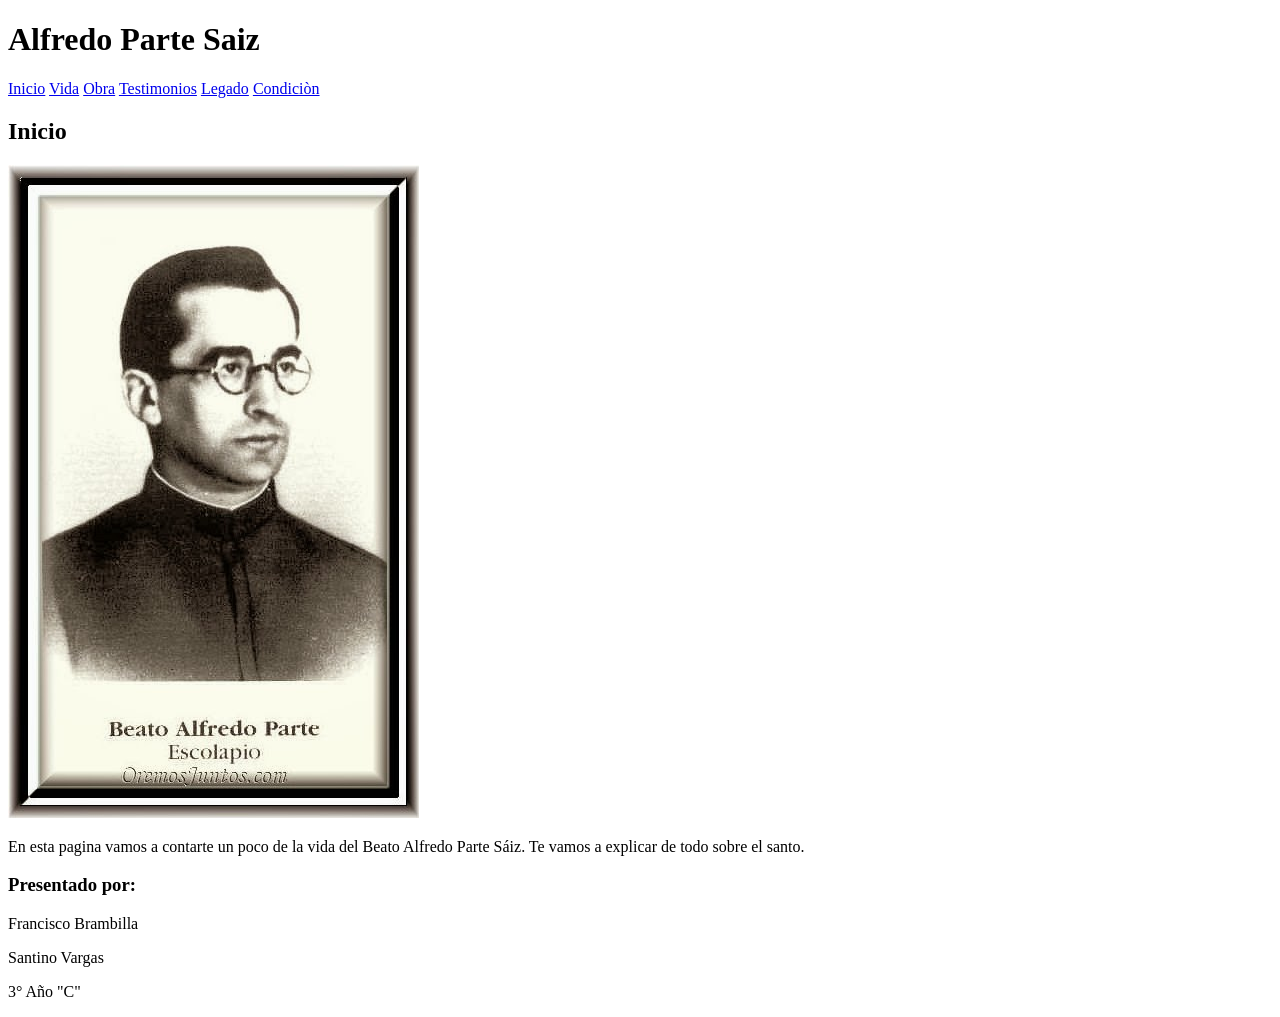
==== index.html @ 059b8d29 "Add files via upload" ====
<!DOCTYPE html>
<html lang="es">

<head>
    <meta charset="UTF-8">
    <title>Alfredo Parte Saiz</title>
</head>

<body>

    <h1>Alfredo Parte Saiz</h1>

    <nav>
        <a href="Inicio">Inicio</a>
        <a href="Vida">Vida</a>
        <a href="Obra">Obra</a>
        <a href="Testimonios">Testimonios</a>
        <a href="Legado">Legado</a>
        <a href="Condicion">Condiciòn</a>
    </nav>

    <section id="inicio">

        <h2>Inicio</h2>

        <img src="img/27-Beato Alfredo Parte-27.jpg" alt="Foto principal">

        <p>
            En esta pagina vamos a contarte un poco de la vida del Beato Alfredo Parte Sáiz. Te vamos a explicar de todo sobre el santo.
        </p>

    </section>

    <footer></footer>
        <h3>Presentado por:</h3>
        <p>Francisco Brambilla</p>
        <p>Santino Vargas</p>
        <p>3° Año "C"</p>

    </footer>

</body>

</html>
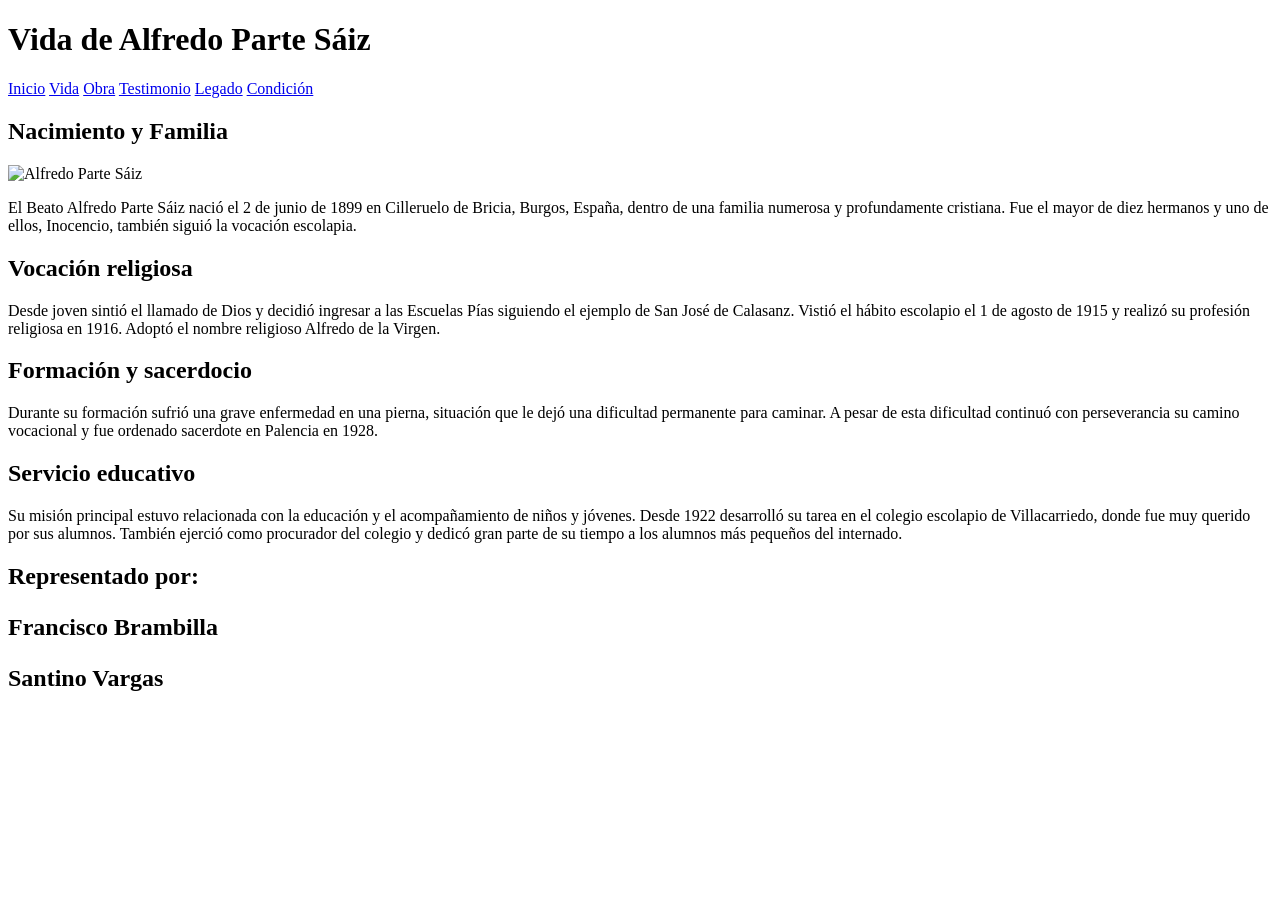
==== commit 8c82a606: "Add files via upload" ====
--- a/index.html
+++ b/index.html
@@ -3,42 +3,86 @@
 
 <head>
     <meta charset="UTF-8">
-    <title>Alfredo Parte Saiz</title>
+    <title>Vida - Alfredo Parte Sáiz</title>
+    <link rel="stylesheet" href="../css/estilos.css">
 </head>
 
 <body>
 
-    <h1>Alfredo Parte Saiz</h1>
+<header>
+    <h1>Vida de Alfredo Parte Sáiz</h1>
+</header>
 
-    <nav>
-        <a href="Inicio">Inicio</a>
-        <a href="Vida">Vida</a>
-        <a href="Obra">Obra</a>
-        <a href="Testimonios">Testimonios</a>
-        <a href="Legado">Legado</a>
-        <a href="Condicion">Condiciòn</a>
-    </nav>
+<nav>
+    <a href="../index.html">Inicio</a>
+    <a href="vida.html">Vida</a>
+    <a href="obra.html">Obra</a>
+    <a href="testimonios.html">Testimonio</a>
+    <a href="legado.html">Legado</a>
+    <a href="condicion.html">Condición</a>
+</nav>
 
-    <section id="inicio">
+<main>
 
-        <h2>Inicio</h2>
+<section>
+    <h2>Nacimiento y Familia</h2>
 
-        <img src="img/27-Beato Alfredo Parte-27.jpg" alt="Foto principal">
+    <img src="../img/buscar imagen" alt="Alfredo Parte Sáiz">
 
-        <p>
-            En esta pagina vamos a contarte un poco de la vida del Beato Alfredo Parte Sáiz. Te vamos a explicar de todo sobre el santo.
-        </p>
+    <p>
+        El Beato Alfredo Parte Sáiz nació el 2 de junio de 1899 en
+        Cilleruelo de Bricia, Burgos, España, dentro de una familia
+        numerosa y profundamente cristiana. Fue el mayor de diez
+        hermanos y uno de ellos, Inocencio, también siguió la vocación
+        escolapia.
+    </p>
+</section>
 
-    </section>
+<section>
+    <h2>Vocación religiosa</h2>
 
-    <footer></footer>
-        <h3>Presentado por:</h3>
-        <p>Francisco Brambilla</p>
-        <p>Santino Vargas</p>
-        <p>3° Año "C"</p>
+    <p>
+        Desde joven sintió el llamado de Dios y decidió ingresar a las
+        Escuelas Pías siguiendo el ejemplo de San José de Calasanz.
+        Vistió el hábito escolapio el 1 de agosto de 1915 y realizó
+        su profesión religiosa en 1916. Adoptó el nombre religioso
+        Alfredo de la Virgen.
+    </p>
+</section>
 
-    </footer>
+<section>
+    <h2>Formación y sacerdocio</h2>
+
+    <p>
+        Durante su formación sufrió una grave enfermedad en una pierna,
+        situación que le dejó una dificultad permanente para caminar.
+        A pesar de esta dificultad continuó con perseverancia su camino
+        vocacional y fue ordenado sacerdote en Palencia en 1928.
+    </p>
+</section>
+
+<section>
+    <h2>Servicio educativo</h2>
+
+    <p>
+        Su misión principal estuvo relacionada con la educación y el
+        acompañamiento de niños y jóvenes. Desde 1922 desarrolló su
+        tarea en el colegio escolapio de Villacarriedo, donde fue muy
+        querido por sus alumnos. También ejerció como procurador del
+        colegio y dedicó gran parte de su tiempo a los alumnos más
+        pequeños del internado.
+    </p>
+</section>
+
+</main>
+
+<footer>
+    <h2>Representado por:
+        <p>Francisco Brambilla </p>
+            <p>Santino Vargas</p>
+        
+    </p>
+</footer>
 
 </body>
-
 </html>
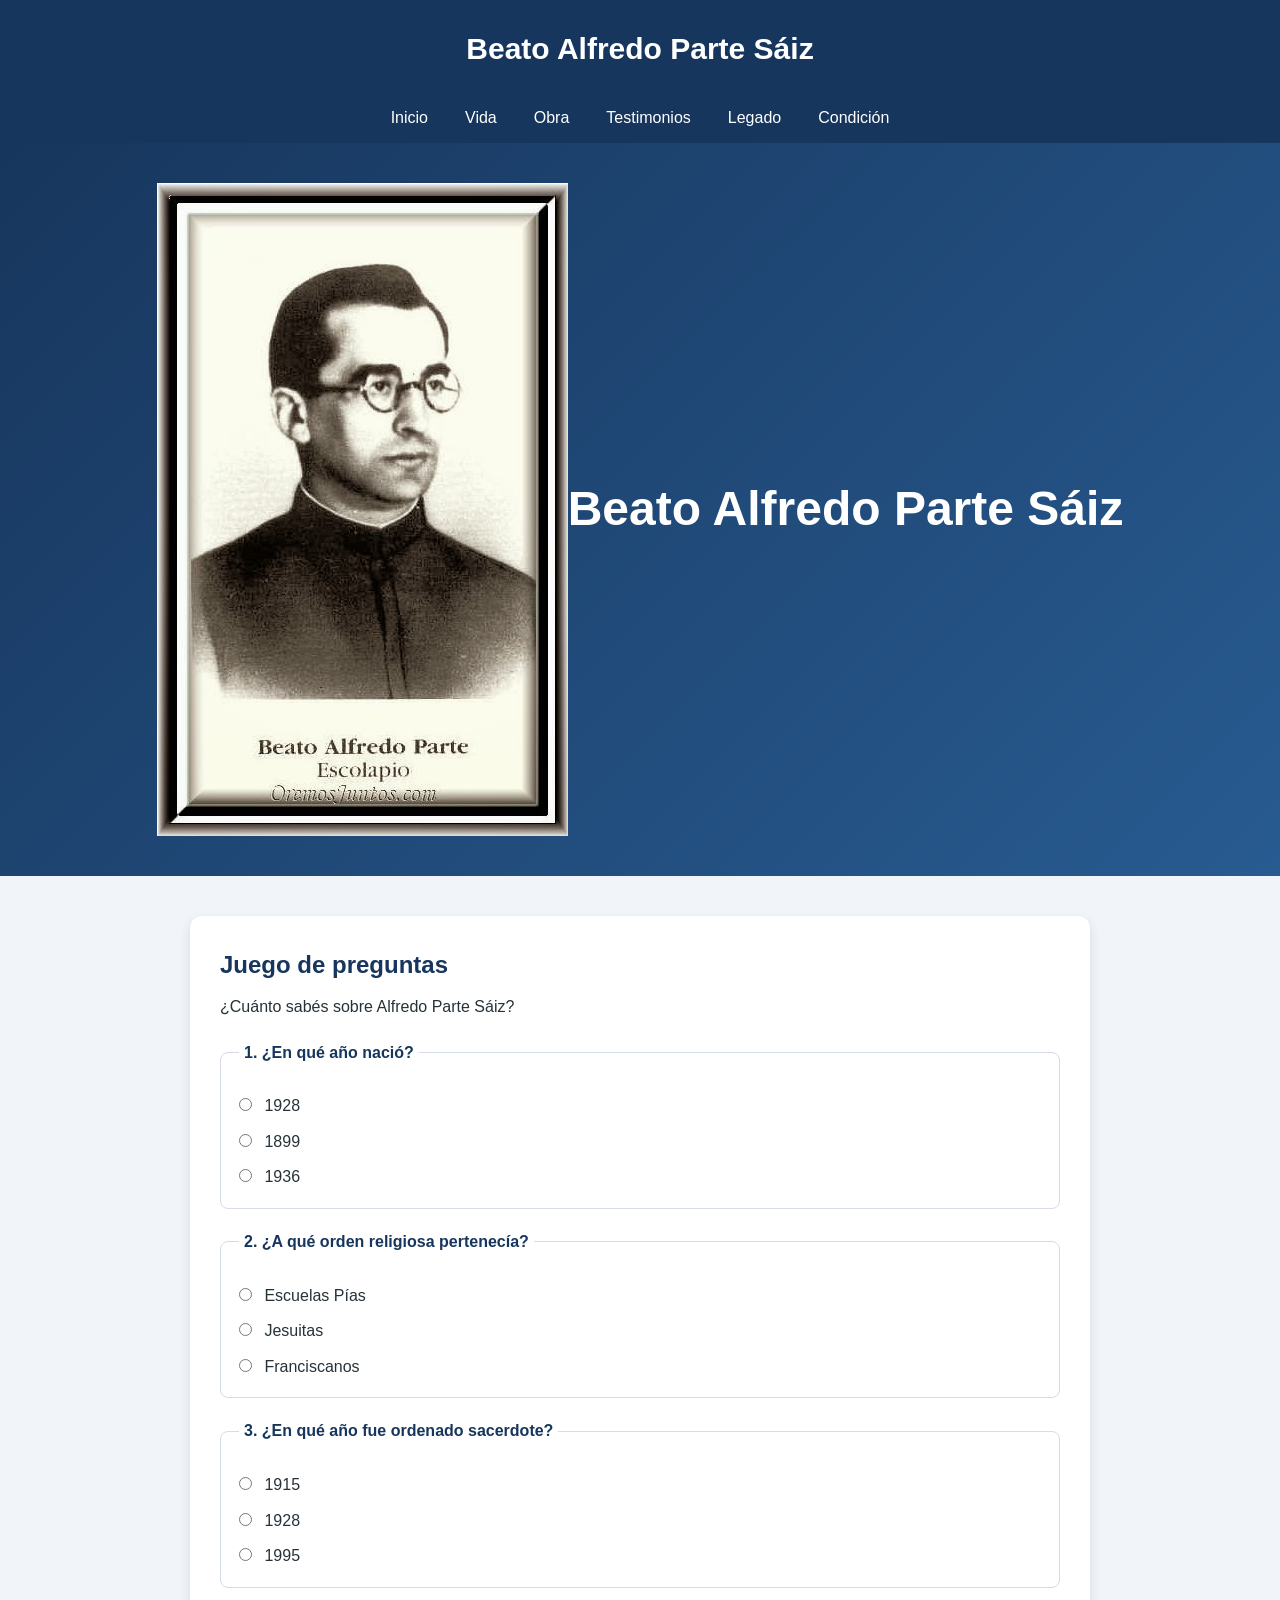
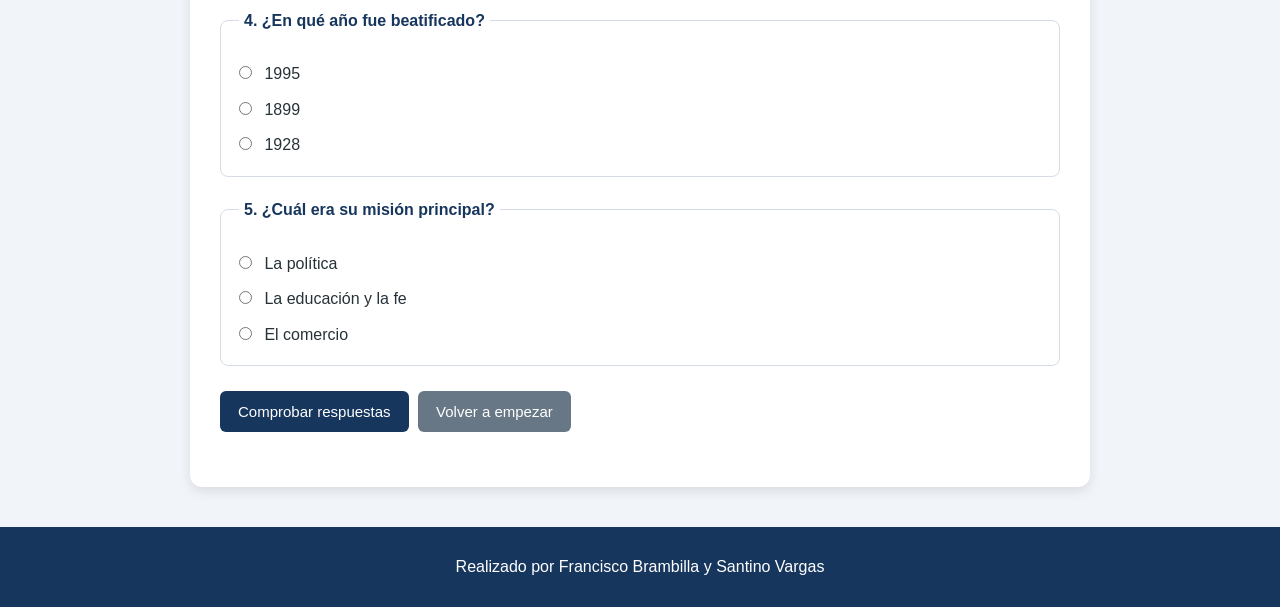
==== commit e83d88db: "Add files via upload" ====
--- a/index.html
+++ b/index.html
@@ -1,88 +1,89 @@
+
 <!DOCTYPE html>
 <html lang="es">
-
 <head>
     <meta charset="UTF-8">
-    <title>Vida - Alfredo Parte Sáiz</title>
-    <link rel="stylesheet" href="../css/estilos.css">
+    <meta name="viewport" content="width=device-width, initial-scale=1.0">
+    <title>Beato Alfredo Parte Sáiz</title>
+    <link rel="stylesheet" href="css/estilos.css">
+    <script src="js/cuestionario.js" defer></script>
 </head>
-
 <body>
 
-<header>
-    <h1>Vida de Alfredo Parte Sáiz</h1>
-</header>
+    <header class="encabezado">
+        <h1>Beato Alfredo Parte Sáiz</h1>
 
-<nav>
-    <a href="../index.html">Inicio</a>
-    <a href="vida.html">Vida</a>
-    <a href="obra.html">Obra</a>
-    <a href="testimonios.html">Testimonio</a>
-    <a href="legado.html">Legado</a>
-    <a href="condicion.html">Condición</a>
-</nav>
+        <nav>
+            <a href="index.html">Inicio</a>
+            <a href="pages/vida.html">Vida</a>
+            <a href="pages/obra.html">Obra</a>
+            <a href="pages/testimonios.html">Testimonios</a>
+            <a href="pages/legado.html">Legado</a>
+            <a href="pages/condicion.html">Condición</a>
+        </nav>
+    </header>
 
-<main>
+    <main>
+        <section class="portada">
+         <img src="img/27-Beato Alfredo Parte-27.jpg"
+         alt="Alfredo Parte Sáiz"
+         class="foto-portada">
+            <h2>Beato Alfredo Parte Sáiz</h2>
+        </section>
 
-<section>
-    <h2>Nacimiento y Familia</h2>
+        <section class="juego">
+            <h2>Juego de preguntas</h2>
+            <p>¿Cuánto sabés sobre Alfredo Parte Sáiz?</p>
 
-    <img src="../img/buscar imagen" alt="Alfredo Parte Sáiz">
+            <form id="cuestionario">
 
-    <p>
-        El Beato Alfredo Parte Sáiz nació el 2 de junio de 1899 en
-        Cilleruelo de Bricia, Burgos, España, dentro de una familia
-        numerosa y profundamente cristiana. Fue el mayor de diez
-        hermanos y uno de ellos, Inocencio, también siguió la vocación
-        escolapia.
-    </p>
-</section>
+                <fieldset class="pregunta">
+                    <legend>1. ¿En qué año nació?</legend>
+                    <label><input type="radio" name="p1" value="a"> 1928</label>
+                    <label><input type="radio" name="p1" value="b"> 1899</label>
+                    <label><input type="radio" name="p1" value="c"> 1936</label>
+                </fieldset>
 
-<section>
-    <h2>Vocación religiosa</h2>
+                <fieldset class="pregunta">
+                    <legend>2. ¿A qué orden religiosa pertenecía?</legend>
+                    <label><input type="radio" name="p2" value="a"> Escuelas Pías</label>
+                    <label><input type="radio" name="p2" value="b"> Jesuitas</label>
+                    <label><input type="radio" name="p2" value="c"> Franciscanos</label>
+                </fieldset>
 
-    <p>
-        Desde joven sintió el llamado de Dios y decidió ingresar a las
-        Escuelas Pías siguiendo el ejemplo de San José de Calasanz.
-        Vistió el hábito escolapio el 1 de agosto de 1915 y realizó
-        su profesión religiosa en 1916. Adoptó el nombre religioso
-        Alfredo de la Virgen.
-    </p>
-</section>
+                <fieldset class="pregunta">
+                    <legend>3. ¿En qué año fue ordenado sacerdote?</legend>
+                    <label><input type="radio" name="p3" value="a"> 1915</label>
+                    <label><input type="radio" name="p3" value="b"> 1928</label>
+                    <label><input type="radio" name="p3" value="c"> 1995</label>
+                </fieldset>
 
-<section>
-    <h2>Formación y sacerdocio</h2>
+                <fieldset class="pregunta">
+                    <legend>4. ¿En qué año fue beatificado?</legend>
+                    <label><input type="radio" name="p4" value="a"> 1995</label>
+                    <label><input type="radio" name="p4" value="b"> 1899</label>
+                    <label><input type="radio" name="p4" value="c"> 1928</label>
+                </fieldset>
 
-    <p>
-        Durante su formación sufrió una grave enfermedad en una pierna,
-        situación que le dejó una dificultad permanente para caminar.
-        A pesar de esta dificultad continuó con perseverancia su camino
-        vocacional y fue ordenado sacerdote en Palencia en 1928.
-    </p>
-</section>
+                <fieldset class="pregunta">
+                    <legend>5. ¿Cuál era su misión principal?</legend>
+                    <label><input type="radio" name="p5" value="a"> La política</label>
+                    <label><input type="radio" name="p5" value="b"> La educación y la fe</label>
+                    <label><input type="radio" name="p5" value="c"> El comercio</label>
+                </fieldset>
 
-<section>
-    <h2>Servicio educativo</h2>
+                <button type="submit">Comprobar respuestas</button>
+                <button type="reset" class="boton-secundario">Volver a empezar</button>
 
-    <p>
-        Su misión principal estuvo relacionada con la educación y el
-        acompañamiento de niños y jóvenes. Desde 1922 desarrolló su
-        tarea en el colegio escolapio de Villacarriedo, donde fue muy
-        querido por sus alumnos. También ejerció como procurador del
-        colegio y dedicó gran parte de su tiempo a los alumnos más
-        pequeños del internado.
-    </p>
-</section>
+                <p id="resultado" aria-live="polite"></p>
+            </form>
+        </section>
+    </main>
 
-</main>
-
-<footer>
-    <h2>Representado por:
-        <p>Francisco Brambilla </p>
-            <p>Santino Vargas</p>
-        
-    </p>
-</footer>
+    <footer>
+       
+        <p>Realizado por Francisco Brambilla y Santino Vargas</p>
+    </footer>
 
 </body>
-</html>+</html>
--- a/css/estilos.css
+++ b/css/estilos.css
@@ -0,0 +1,262 @@
+
+/* Configuración general */
+* {
+    box-sizing: border-box;
+    margin: 0;
+    padding: 0;
+}
+
+body {
+    font-family: Arial, Helvetica, sans-serif;
+    background-color: #f1f4f8;
+    color: #263238;
+    line-height: 1.6;
+}
+
+/* Encabezado */
+.encabezado {
+    background-color: #17365d;
+    color: white;
+    text-align: center;
+    padding: 25px 15px 0;
+}
+
+.encabezado h1 {
+    font-size: 30px;
+    margin-bottom: 20px;
+}
+
+/* Menú de navegación */
+nav {
+    display: flex;
+    flex-wrap: wrap;
+    justify-content: center;
+    gap: 5px;
+}
+
+nav a {
+    display: block;
+    color: white;
+    text-decoration: none;
+    padding: 12px 16px;
+    border-radius: 6px 6px 0 0;
+    transition: background-color 0.3s;
+}
+
+nav a:hover {
+    background-color: #d5a642;
+    color: #17365d;
+}
+
+/* Portada principal */
+.portada {
+    min-height: 300px;
+    background: linear-gradient(135deg, #17365d, #285b91);
+    color: white;
+    display: flex;
+    align-items: center;
+    justify-content: center;
+    text-align: center;
+    padding: 40px 20px;
+}
+
+.portada h2 {
+    font-size: clamp(30px, 5vw, 48px);
+}
+
+/* Contenido de las páginas */
+.contenido {
+    max-width: 1000px;
+    margin: 40px auto;
+    padding: 30px;
+    background-color: white;
+    border-radius: 12px;
+    box-shadow: 0 4px 12px rgba(0, 0, 0, 0.1);
+}
+
+.contenido h2 {
+    color: #17365d;
+    font-size: 28px;
+    margin-bottom: 20px;
+    border-bottom: 3px solid #d5a642;
+    padding-bottom: 10px;
+}
+
+.contenido h3 {
+    color: #285b91;
+    margin-top: 25px;
+    margin-bottom: 10px;
+}
+
+.contenido p {
+    margin-bottom: 16px;
+}
+
+.contenido ul {
+    padding-left: 25px;
+    margin-bottom: 20px;
+}
+
+.contenido li {
+    margin-bottom: 8px;
+}
+
+blockquote {
+    border-left: 4px solid #d5a642;
+    padding: 15px 20px;
+    margin-top: 25px;
+    background-color: #f1f4f8;
+    font-style: italic;
+}
+
+/* Tablas */
+table {
+    width: 100%;
+    border-collapse: collapse;
+    margin-top: 20px;
+}
+
+th,
+td {
+    padding: 12px;
+    text-align: left;
+    border: 1px solid #d5dce5;
+}
+
+th {
+    background-color: #17365d;
+    color: white;
+}
+
+tbody tr:nth-child(even) {
+    background-color: #f1f4f8;
+}
+
+/* Juego de preguntas */
+.juego {
+    max-width: 900px;
+    margin: 40px auto;
+    padding: 30px;
+    background-color: white;
+    border-radius: 12px;
+    box-shadow: 0 4px 12px rgba(0, 0, 0, 0.1);
+}
+
+.juego h2 {
+    color: #17365d;
+    margin-bottom: 10px;
+}
+
+.juego > p {
+    margin-bottom: 20px;
+}
+
+.pregunta {
+    border: 1px solid #d5dce5;
+    border-radius: 8px;
+    padding: 18px;
+    margin-bottom: 20px;
+}
+
+.pregunta legend {
+    font-weight: bold;
+    color: #17365d;
+    padding: 0 5px;
+}
+
+.pregunta label {
+    display: block;
+    margin-top: 10px;
+    cursor: pointer;
+}
+
+.pregunta input {
+    margin-right: 8px;
+    accent-color: #17365d;
+}
+
+/* Botones */
+button {
+    background-color: #17365d;
+    color: white;
+    border: none;
+    border-radius: 6px;
+    padding: 12px 18px;
+    margin: 5px 5px 5px 0;
+    font-size: 15px;
+    cursor: pointer;
+    transition: background-color 0.3s;
+}
+
+button:hover {
+    background-color: #285b91;
+}
+
+.boton-secundario {
+    background-color: #687786;
+}
+
+.boton-secundario:hover {
+    background-color: #4b5967;
+}
+
+/* Resultado del juego */
+#resultado {
+    margin-top: 20px;
+    font-size: 18px;
+    font-weight: bold;
+    color: #17365d;
+}
+
+/* Pie de página */
+footer {
+    background-color: #17365d;
+    color: white;
+    text-align: center;
+    padding: 22px 15px;
+    margin-top: 40px;
+}
+
+footer p {
+    margin: 5px 0;
+}
+
+/* Adaptación a celulares */
+@media (max-width: 600px) {
+    .encabezado h1 {
+        font-size: 24px;
+    }
+
+    nav {
+        gap: 2px;
+    }
+
+    nav a {
+        padding: 10px;
+        font-size: 14px;
+    }
+
+    .portada {
+        min-height: 220px;
+    }
+
+    .contenido,
+    .juego {
+        margin: 20px 12px;
+        padding: 20px;
+    }
+
+    table {
+        font-size: 13px;
+    }
+
+    th,
+    td {
+        padding: 8px;
+    }
+
+    button {
+        width: 100%;
+        margin: 5px 0;
+    }
+}
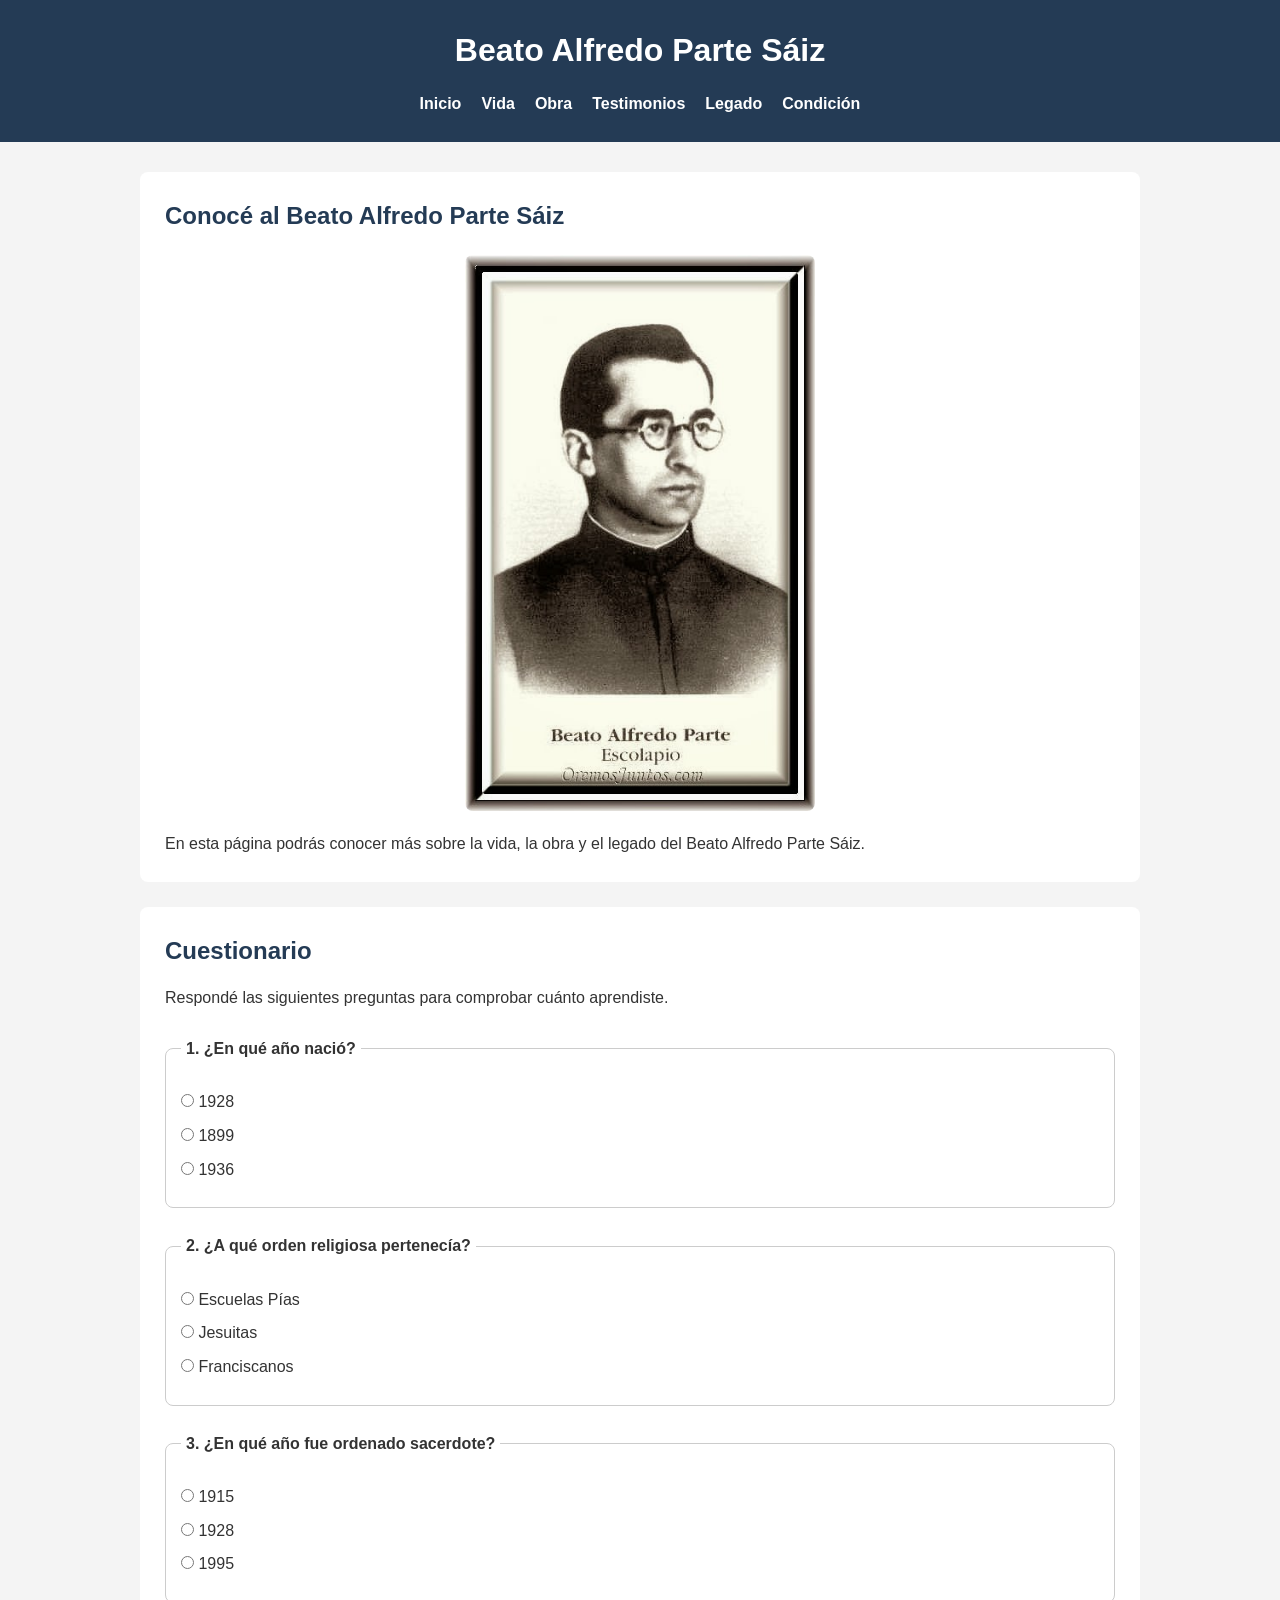
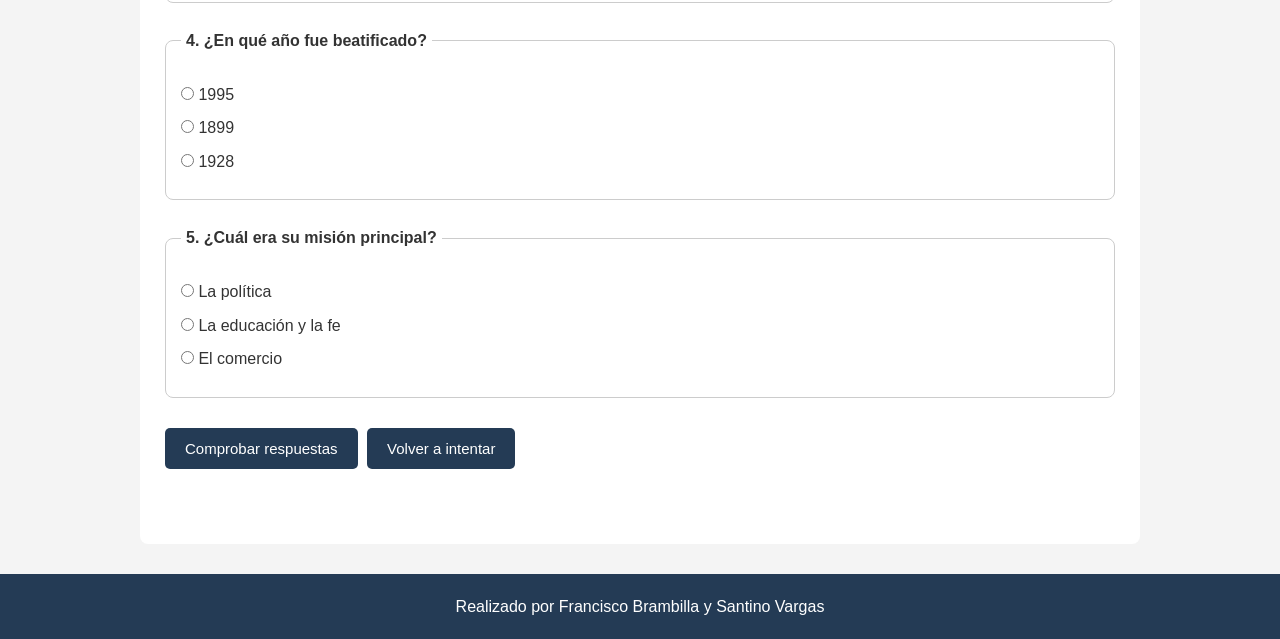
==== commit c7f433d5: "Add files via upload" ====
--- a/index.html
+++ b/index.html
@@ -1,16 +1,20 @@
 
 <!DOCTYPE html>
 <html lang="es">
+
 <head>
     <meta charset="UTF-8">
     <meta name="viewport" content="width=device-width, initial-scale=1.0">
+
     <title>Beato Alfredo Parte Sáiz</title>
+
     <link rel="stylesheet" href="css/estilos.css">
-    <script src="js/cuestionario.js" defer></script>
+    <script src="js/custionario.js" defer></script>
 </head>
+
 <body>
 
-    <header class="encabezado">
+    <header>
         <h1>Beato Alfredo Parte Sáiz</h1>
 
         <nav>
@@ -24,64 +28,97 @@
     </header>
 
     <main>
-        <section class="portada">
-         <img src="img/27-Beato Alfredo Parte-27.jpg"
-         alt="Alfredo Parte Sáiz"
-         class="foto-portada">
-            <h2>Beato Alfredo Parte Sáiz</h2>
+
+        <section>
+            <h2>Conocé al Beato Alfredo Parte Sáiz</h2>
+
+            <img
+                src="img/27-Beato Alfredo Parte-27.jpg"
+                alt="Beato Alfredo Parte Sáiz"
+                class="imagen-principal"
+            >
+
+            <p>
+                En esta página podrás conocer más sobre la vida,
+                la obra y el legado del Beato Alfredo Parte Sáiz.
+            </p>
         </section>
 
-        <section class="juego">
-            <h2>Juego de preguntas</h2>
-            <p>¿Cuánto sabés sobre Alfredo Parte Sáiz?</p>
+        <section id="cuestionario">
 
-            <form id="cuestionario">
+            <h2>Cuestionario</h2>
 
-                <fieldset class="pregunta">
+            <p>Respondé las siguientes preguntas para comprobar cuánto aprendiste.</p>
+
+            <form id="formulario">
+
+                <fieldset class="pregunta" id="pregunta1">
                     <legend>1. ¿En qué año nació?</legend>
+
                     <label><input type="radio" name="p1" value="a"> 1928</label>
                     <label><input type="radio" name="p1" value="b"> 1899</label>
                     <label><input type="radio" name="p1" value="c"> 1936</label>
+
+                    <p class="correccion" id="correccion1"></p>
                 </fieldset>
 
-                <fieldset class="pregunta">
+                <fieldset class="pregunta" id="pregunta2">
                     <legend>2. ¿A qué orden religiosa pertenecía?</legend>
+
                     <label><input type="radio" name="p2" value="a"> Escuelas Pías</label>
                     <label><input type="radio" name="p2" value="b"> Jesuitas</label>
                     <label><input type="radio" name="p2" value="c"> Franciscanos</label>
+
+                    <p class="correccion" id="correccion2"></p>
                 </fieldset>
 
-                <fieldset class="pregunta">
+                <fieldset class="pregunta" id="pregunta3">
                     <legend>3. ¿En qué año fue ordenado sacerdote?</legend>
+
                     <label><input type="radio" name="p3" value="a"> 1915</label>
                     <label><input type="radio" name="p3" value="b"> 1928</label>
                     <label><input type="radio" name="p3" value="c"> 1995</label>
+
+                    <p class="correccion" id="correccion3"></p>
                 </fieldset>
 
-                <fieldset class="pregunta">
+                <fieldset class="pregunta" id="pregunta4">
                     <legend>4. ¿En qué año fue beatificado?</legend>
+
                     <label><input type="radio" name="p4" value="a"> 1995</label>
                     <label><input type="radio" name="p4" value="b"> 1899</label>
                     <label><input type="radio" name="p4" value="c"> 1928</label>
+
+                    <p class="correccion" id="correccion4"></p>
                 </fieldset>
 
-                <fieldset class="pregunta">
+                <fieldset class="pregunta" id="pregunta5">
                     <legend>5. ¿Cuál era su misión principal?</legend>
+
                     <label><input type="radio" name="p5" value="a"> La política</label>
                     <label><input type="radio" name="p5" value="b"> La educación y la fe</label>
                     <label><input type="radio" name="p5" value="c"> El comercio</label>
+
+                    <p class="correccion" id="correccion5"></p>
                 </fieldset>
 
-                <button type="submit">Comprobar respuestas</button>
-                <button type="reset" class="boton-secundario">Volver a empezar</button>
+                <button type="button" id="comprobar">
+                    Comprobar respuestas
+                </button>
 
-                <p id="resultado" aria-live="polite"></p>
+                <button type="reset">
+                    Volver a intentar
+                </button>
+
             </form>
+
+            <p id="resultado" aria-live="polite"></p>
+
         </section>
+
     </main>
 
     <footer>
-       
         <p>Realizado por Francisco Brambilla y Santino Vargas</p>
     </footer>
 
--- a/css/estilos.css
+++ b/css/estilos.css
@@ -1,262 +1,135 @@
 
-/* Configuración general */
 * {
-    box-sizing: border-box;
     margin: 0;
     padding: 0;
+    box-sizing: border-box;
 }
 
 body {
-    font-family: Arial, Helvetica, sans-serif;
-    background-color: #f1f4f8;
-    color: #263238;
+    font-family: Arial, sans-serif;
+    background-color: #f4f4f4;
+    color: #333;
     line-height: 1.6;
 }
 
-/* Encabezado */
-.encabezado {
-    background-color: #17365d;
+header {
+    background-color: #243b55;
     color: white;
     text-align: center;
-    padding: 25px 15px 0;
+    padding: 25px;
 }
 
-.encabezado h1 {
-    font-size: 30px;
-    margin-bottom: 20px;
+header h1 {
+    margin-bottom: 15px;
 }
 
-/* Menú de navegación */
 nav {
     display: flex;
+    justify-content: center;
     flex-wrap: wrap;
-    justify-content: center;
-    gap: 5px;
+    gap: 20px;
 }
 
 nav a {
-    display: block;
     color: white;
     text-decoration: none;
-    padding: 12px 16px;
-    border-radius: 6px 6px 0 0;
-    transition: background-color 0.3s;
+    font-weight: bold;
 }
 
 nav a:hover {
-    background-color: #d5a642;
-    color: #17365d;
+    text-decoration: underline;
 }
 
-/* Portada principal */
-.portada {
-    min-height: 300px;
-    background: linear-gradient(135deg, #17365d, #285b91);
-    color: white;
-    display: flex;
-    align-items: center;
-    justify-content: center;
-    text-align: center;
-    padding: 40px 20px;
+main {
+    width: 85%;
+    max-width: 1000px;
+    margin: 30px auto;
 }
 
-.portada h2 {
-    font-size: clamp(30px, 5vw, 48px);
+section {
+    background-color: white;
+    padding: 25px;
+    margin-bottom: 25px;
+    border-radius: 8px;
 }
 
-/* Contenido de las páginas */
-.contenido {
-    max-width: 1000px;
-    margin: 40px auto;
-    padding: 30px;
-    background-color: white;
-    border-radius: 12px;
-    box-shadow: 0 4px 12px rgba(0, 0, 0, 0.1);
+h2 {
+    color: #243b55;
+    margin-bottom: 15px;
 }
 
-.contenido h2 {
-    color: #17365d;
-    font-size: 28px;
-    margin-bottom: 20px;
-    border-bottom: 3px solid #d5a642;
-    padding-bottom: 10px;
-}
-
-.contenido h3 {
-    color: #285b91;
-    margin-top: 25px;
-    margin-bottom: 10px;
-}
-
-.contenido p {
-    margin-bottom: 16px;
-}
-
-.contenido ul {
-    padding-left: 25px;
-    margin-bottom: 20px;
-}
-
-.contenido li {
-    margin-bottom: 8px;
-}
-
-blockquote {
-    border-left: 4px solid #d5a642;
-    padding: 15px 20px;
-    margin-top: 25px;
-    background-color: #f1f4f8;
-    font-style: italic;
-}
-
-/* Tablas */
-table {
-    width: 100%;
-    border-collapse: collapse;
-    margin-top: 20px;
-}
-
-th,
-td {
-    padding: 12px;
-    text-align: left;
-    border: 1px solid #d5dce5;
-}
-
-th {
-    background-color: #17365d;
-    color: white;
-}
-
-tbody tr:nth-child(even) {
-    background-color: #f1f4f8;
-}
-
-/* Juego de preguntas */
-.juego {
-    max-width: 900px;
-    margin: 40px auto;
-    padding: 30px;
-    background-color: white;
-    border-radius: 12px;
-    box-shadow: 0 4px 12px rgba(0, 0, 0, 0.1);
-}
-
-.juego h2 {
-    color: #17365d;
-    margin-bottom: 10px;
-}
-
-.juego > p {
-    margin-bottom: 20px;
+.imagen-principal {
+    display: block;
+    max-width: 100%;
+    width: 350px;
+    margin: 20px auto;
+    border-radius: 8px;
 }
 
 .pregunta {
-    border: 1px solid #d5dce5;
+    margin: 20px 0;
+    padding: 15px;
+    border: 1px solid #ccc;
     border-radius: 8px;
-    padding: 18px;
-    margin-bottom: 20px;
 }
 
 .pregunta legend {
     font-weight: bold;
-    color: #17365d;
-    padding: 0 5px;
+    padding: 5px;
 }
 
 .pregunta label {
     display: block;
-    margin-top: 10px;
+    margin: 8px 0;
     cursor: pointer;
 }
 
-.pregunta input {
-    margin-right: 8px;
-    accent-color: #17365d;
+.correccion {
+    font-weight: bold;
+    margin-top: 10px;
 }
 
-/* Botones */
+.correcta {
+    background-color: #d9f2df;
+    border-color: #268a45;
+}
+
+.incorrecta {
+    background-color: #f8dddd;
+    border-color: #c0392b;
+}
+
+.sin-responder {
+    background-color: #fff0cc;
+    border-color: #d69e2e;
+}
+
 button {
-    background-color: #17365d;
+    padding: 12px 20px;
+    margin: 10px 5px 0 0;
+    border: none;
+    border-radius: 5px;
+    background-color: #243b55;
     color: white;
-    border: none;
-    border-radius: 6px;
-    padding: 12px 18px;
-    margin: 5px 5px 5px 0;
+    cursor: pointer;
     font-size: 15px;
-    cursor: pointer;
-    transition: background-color 0.3s;
 }
 
 button:hover {
-    background-color: #285b91;
+    background-color: #365777;
 }
 
-.boton-secundario {
-    background-color: #687786;
+#resultado {
+    margin-top: 20px;
+    padding: 15px;
+    font-weight: bold;
+    font-size: 18px;
 }
 
-.boton-secundario:hover {
-    background-color: #4b5967;
-}
-
-/* Resultado del juego */
-#resultado {
-    margin-top: 20px;
-    font-size: 18px;
-    font-weight: bold;
-    color: #17365d;
-}
-
-/* Pie de página */
 footer {
-    background-color: #17365d;
+    background-color: #243b55;
     color: white;
     text-align: center;
-    padding: 22px 15px;
-    margin-top: 40px;
+    padding: 20px;
+    margin-top: 30px;
 }
-
-footer p {
-    margin: 5px 0;
-}
-
-/* Adaptación a celulares */
-@media (max-width: 600px) {
-    .encabezado h1 {
-        font-size: 24px;
-    }
-
-    nav {
-        gap: 2px;
-    }
-
-    nav a {
-        padding: 10px;
-        font-size: 14px;
-    }
-
-    .portada {
-        min-height: 220px;
-    }
-
-    .contenido,
-    .juego {
-        margin: 20px 12px;
-        padding: 20px;
-    }
-
-    table {
-        font-size: 13px;
-    }
-
-    th,
-    td {
-        padding: 8px;
-    }
-
-    button {
-        width: 100%;
-        margin: 5px 0;
-    }
-}
